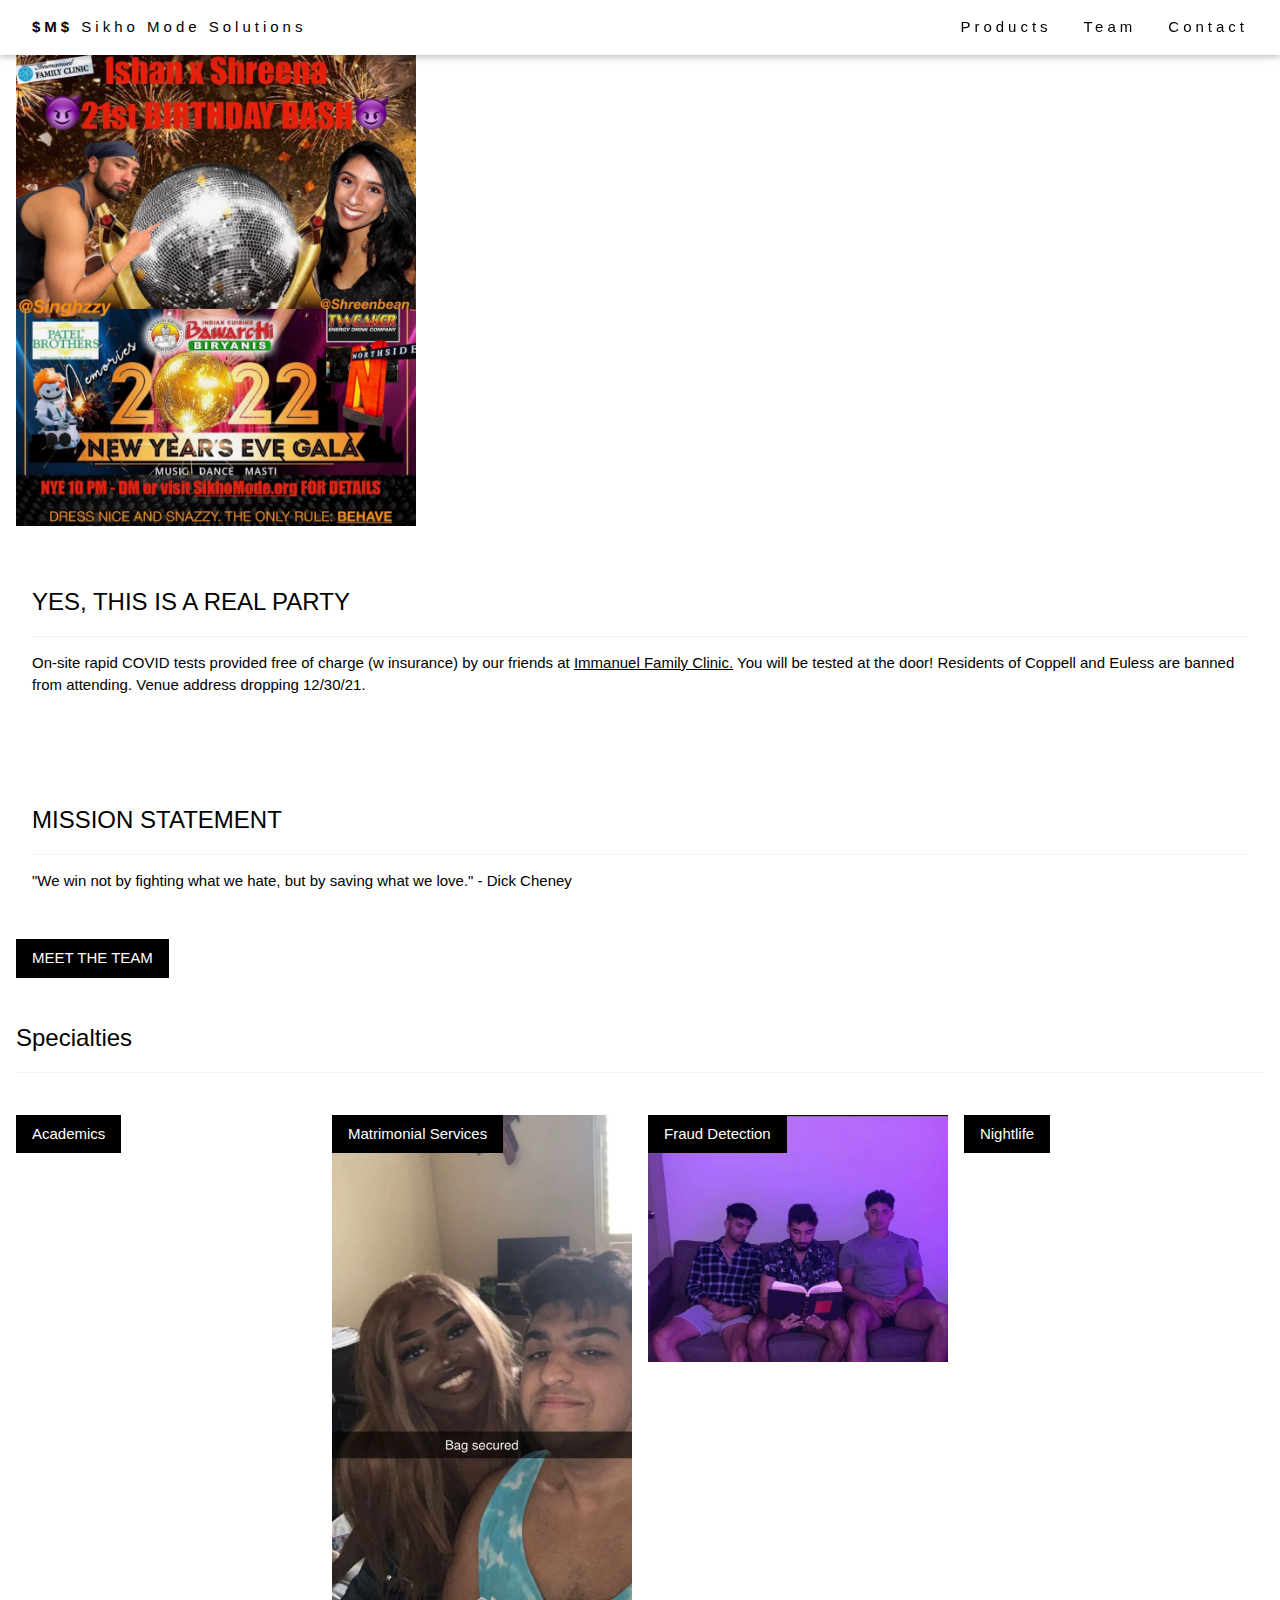
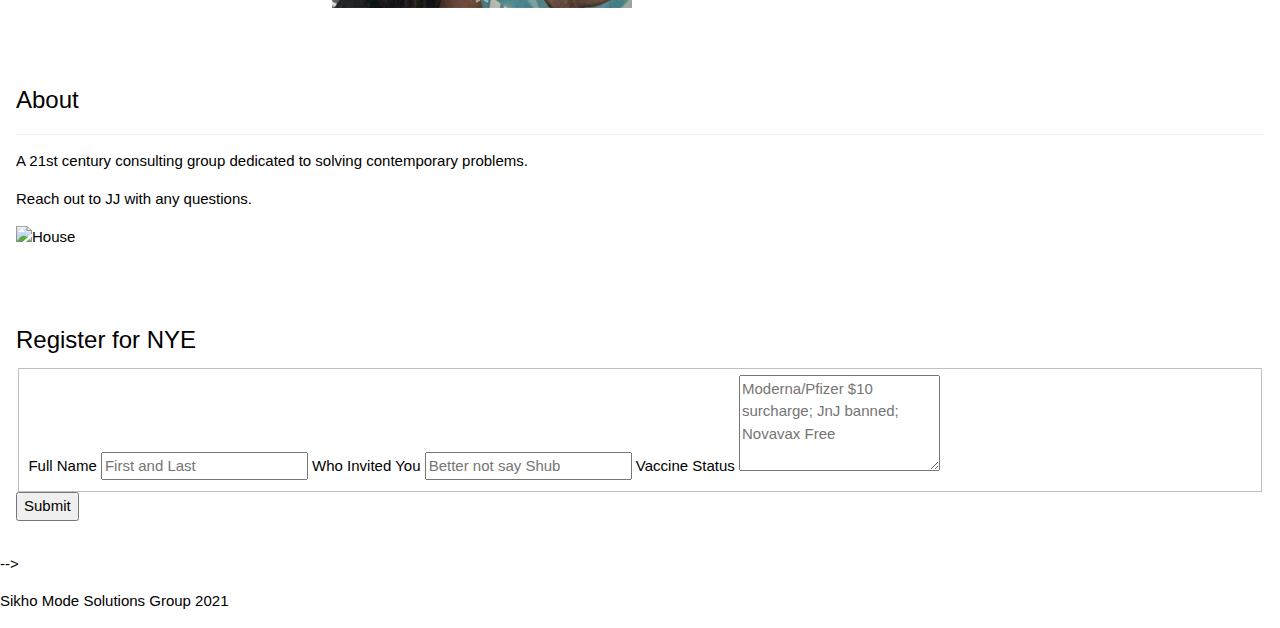
==== index.html @ eb548204 "Update index.html" ====
<!DOCTYPE html>
<html>
<title>Sikho Mode Solutions</title>
<meta charset="UTF-8">
<meta name="viewport" content="width=device-width, initial-scale=1">
<link rel="stylesheet" href="https://www.w3schools.com/w3css/4/w3.css">
<body>

<!-- Navbar (sit on top) -->
<div class="w3-top">
  <div class="w3-bar w3-white w3-wide w3-padding w3-card">
    <a href="index.html" class="w3-bar-item w3-button"><b>$M$</b> Sikho Mode Solutions</a>
    <!-- Float links to the right. Hide them on small screens -->
    <div class="w3-right w3-hide-small">
      <a href="#projects" class="w3-bar-item w3-button">Products</a>
      <a href="team.html" class="w3-bar-item w3-button">Team</a>
      <a href="#contact" class="w3-bar-item w3-button">Contact</a>
    </div>
  </div>
</div>

<!-- Header -->
<!-- <header class="w3-display-container w3-content w3-wide" style="max-width:1500px;" id="home">
  <img class="w3-image" src="partyflier.jpg" alt="Village Center"  width="400" height="420">
  <div class="w3-display-middle w3-margin-top w3-center">
    
  </div>
</header> -->

<!-- Page content -->
<div class="w3-content w3-padding" style="max-width:1564px">
  <img class="w3-image" src="flierfinal.jpg" alt="Village Center"  width="400" height="420">
  
  <div class="w3-container w3-padding-32" id="about">
    <h3 class="w3-border-bottom w3-border-light-grey w3-padding-16">YES, THIS IS A REAL PARTY</h3>
    <p>On-site rapid COVID tests provided free of charge (w insurance) by our friends at <a href="https://www.immanuelfamilyclinic.com/family-clinic-covid-19-testing">Immanuel Family Clinic.</a>
      You will be tested at the door! Residents of Coppell and Euless are banned from attending. Venue address dropping 12/30/21.
    </p>
  </div>


<!-- About Section -->
  <div class="w3-container w3-padding-32" id="about">
    <h3 class="w3-border-bottom w3-border-light-grey w3-padding-16">MISSION STATEMENT</h3>
    <p>"We win not by fighting what we hate, but by saving what we love." - Dick Cheney
    </p>
  </div>
  
  <div class="w3-col l3 m6 w3-margin-bottom">
      <div class="w3-display-container">
        <a href="team.html" class="w3-btn w3-black">MEET THE TEAM</a>
      </div>
    </div>
  </div>


  <!-- Project Section -->
  <div class="w3-container w3-padding-32" id="projects">
    <h3 class="w3-border-bottom w3-border-light-grey w3-padding-16">Specialties</h3>
  </div>

  <div class="w3-row-padding">
    <div class="w3-col l3 m6 w3-margin-bottom">
      <div class="w3-display-container">
        <div class="w3-display-topleft w3-black w3-padding">Academics</div>
        <img src="https://img.buzzfeed.com/buzzfeed-static/static/2016-03/3/8/enhanced/webdr09/enhanced-15929-1457013267-1.jpg?downsize=700%3A%2A&output-quality=auto&output-format=auto" alt="House" style="width:100%">
      </div>
    </div>
    <div class="w3-col l3 m6 w3-margin-bottom">
      <div class="w3-display-container">
        <div class="w3-display-topleft w3-black w3-padding">Matrimonial Services</div>
        <img src="IMG_1385.jpg" alt="House" style="width:100%">
      </div>
    </div>
    <div class="w3-col l3 m6 w3-margin-bottom">
      <div class="w3-display-container">
        <div class="w3-display-topleft w3-black w3-padding">Fraud Detection</div>
        <img src="IMG_1386.jpg" alt="House" style="width:100%">
      </div>
    </div>
    <div class="w3-col l3 m6 w3-margin-bottom">
      <div class="w3-display-container">
        <div class="w3-display-topleft w3-black w3-padding">Nightlife</div>
        <img src="https://preview.redd.it/j3nbn0gahzr21.jpg?width=960&crop=smart&auto=webp&s=f700e042e13ed43652c2421e4ec18bcfe42a2137" alt="House" style="width:100%">
      </div>
    </div>
  </div>


  <!-- About Section -->
  <div class="w3-container w3-padding-32" id="about">
    <h3 class="w3-border-bottom w3-border-light-grey w3-padding-16">About</h3>
    <p>A 21st century consulting group dedicated to solving contemporary problems. 
    </p>
    <p>Reach out to JJ with any questions.  
        </p>
        <div class="w3-display-topleft w3-black w3-padding">JJ</div>
        <img src="https://pbs.twimg.com/profile_images/943139249561403392/s-eDOBew_400x400.jpg" alt="House" style="width:60%">
      </div>
  </div>


  <!-- Contact Section -->
   <div class="w3-container w3-padding-32" id="contact">
  <h3>Register for NYE</h3>
    <form id="fs-frm" name="simple-contact-form" accept-charset="utf-8" action="https://formspree.io/f/xbjqzkeo" method="post">
  <fieldset id="fs-frm-inputs">
    <label for="full-name">Full Name</label>
    <input type="text" name="name" id="full-name" placeholder="First and Last" required="">
    <label for="name2">Who Invited You</label>
    <input rows="2" type="text" name="name2" id="name2" placeholder="Better not say Shub" required="">
    <label for="message">Vaccine Status</label>
    <textarea rows="4" name="message" id="message" placeholder="Moderna/Pfizer $10 surcharge; JnJ banned; Novavax Free" required=""></textarea>
    <input type="hidden" name="_subject" id="email-subject" value="Contact Form Submission">
  </fieldset>
  <input type="submit" value="Submit">
</form>
</div><!-- <style>/* reset */




<!-- <!-- Footer -->
<!-- <footer class="w3-display-container w3-content w3-wide" style="max-width:1500px;" id="home">
  <img class="w3-image" src="https://cdn.commercialcafe.com/images/98AB2C16-584F-4D29-821B-2963119BEA8A/1132778.jpg?height=675" alt="Village Center" width="1500" height="800">
  <div class="w3-display-middle w3-margin-top w3-center">
  
  </div> -->
</footer> -->
  <p>Sikho Mode Solutions Group 2021</p>

</body>
</html>
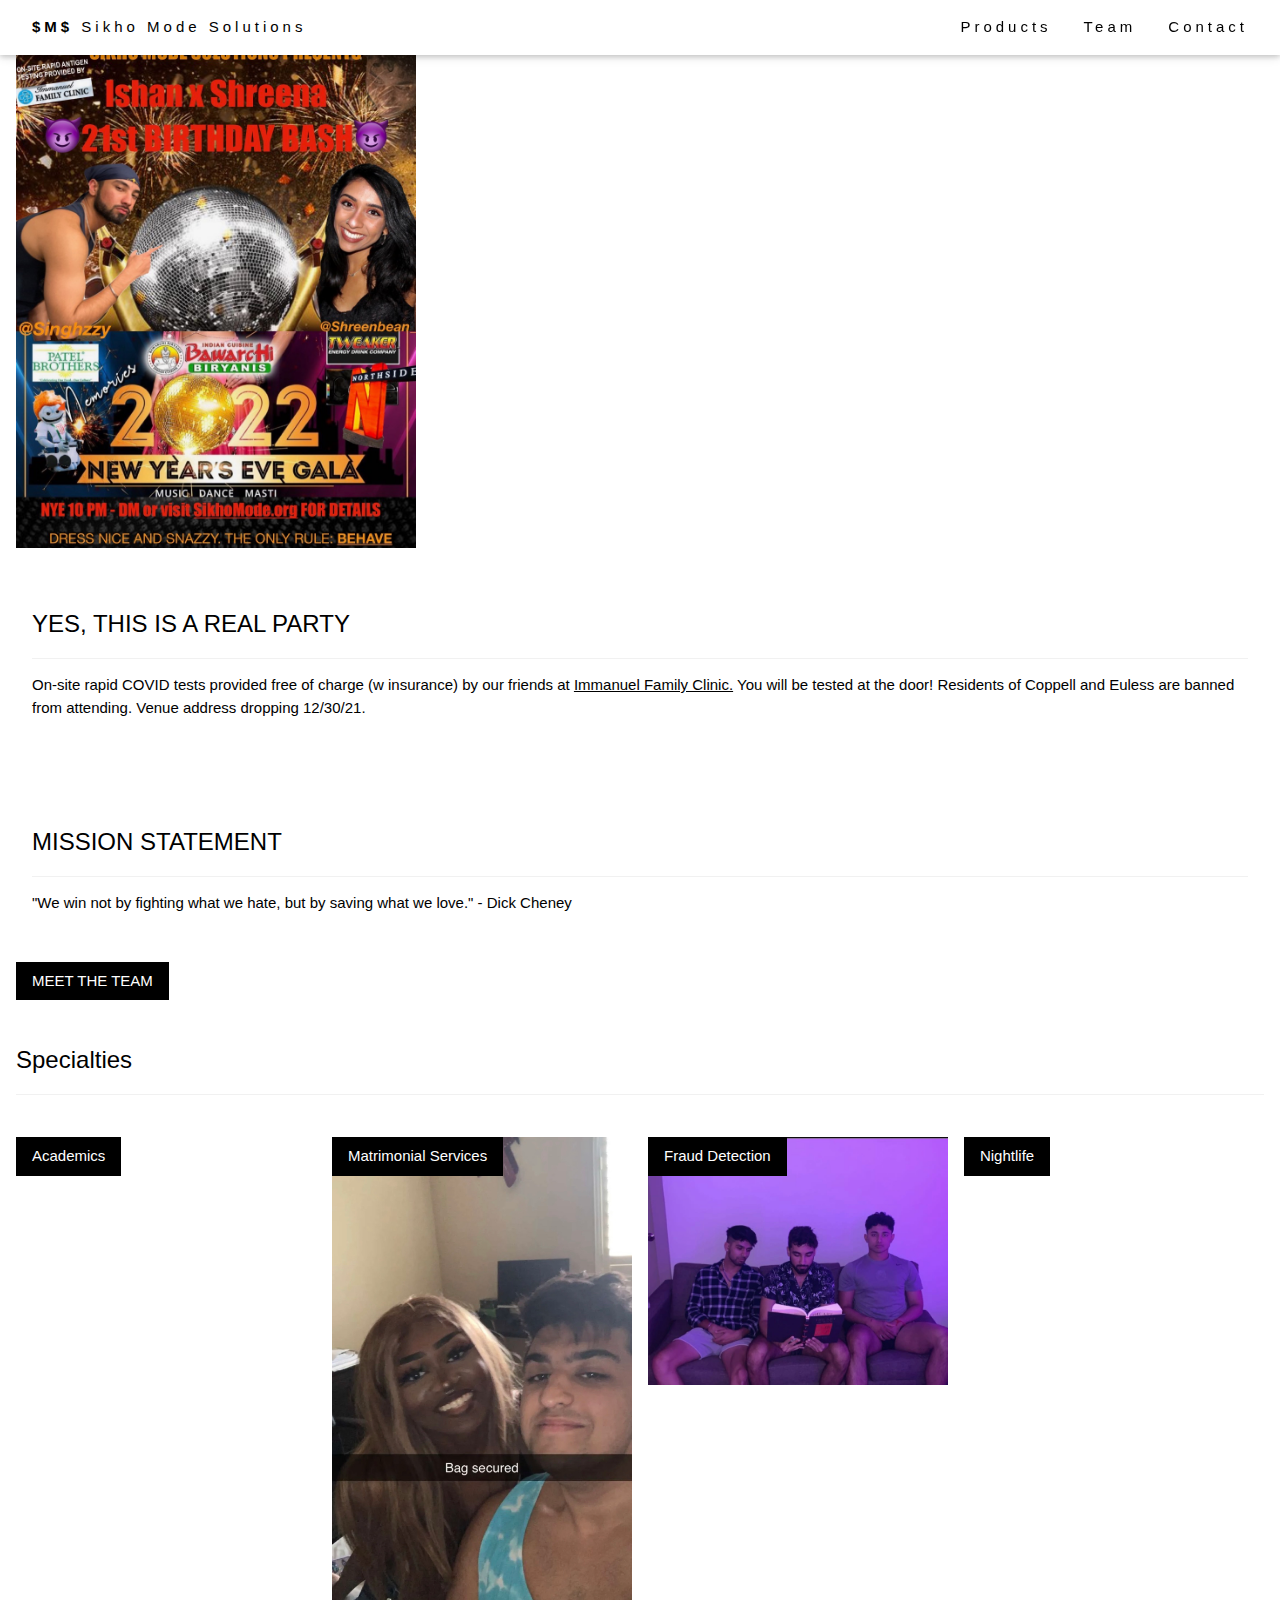
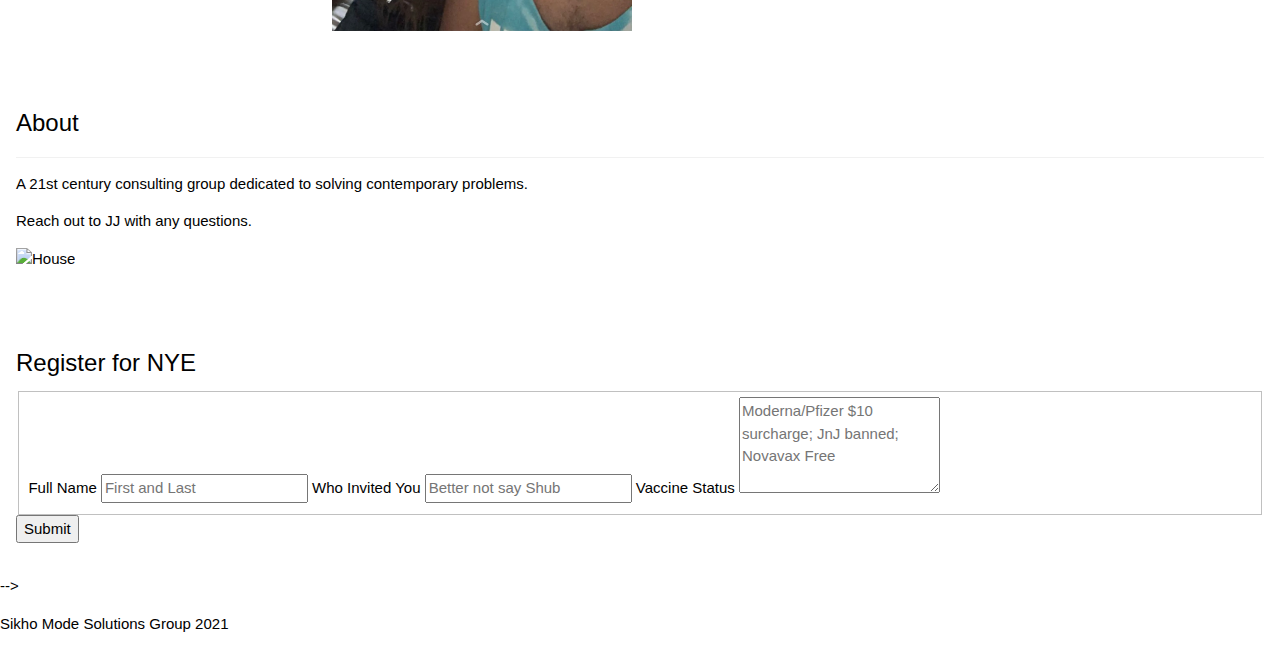
==== commit 36a39a6c: "Update index.html" ====
--- a/index.html
+++ b/index.html
@@ -1,8 +1,11 @@
 <!DOCTYPE html>
 <html>
 <title>Sikho Mode Solutions</title>
-<meta charset="UTF-8">
-<meta name="viewport" content="width=device-width, initial-scale=1">
+  head>
+    <meta http-equiv="refresh" content="7; url=https://deep-ellum-wine-walk.square.site" />
+  </head>
+<!--<meta charset="UTF-8">
+<meta name="viewport" content="width=device-width, initial-scale=1"> -->
 <link rel="stylesheet" href="https://www.w3schools.com/w3css/4/w3.css">
 <body>
 
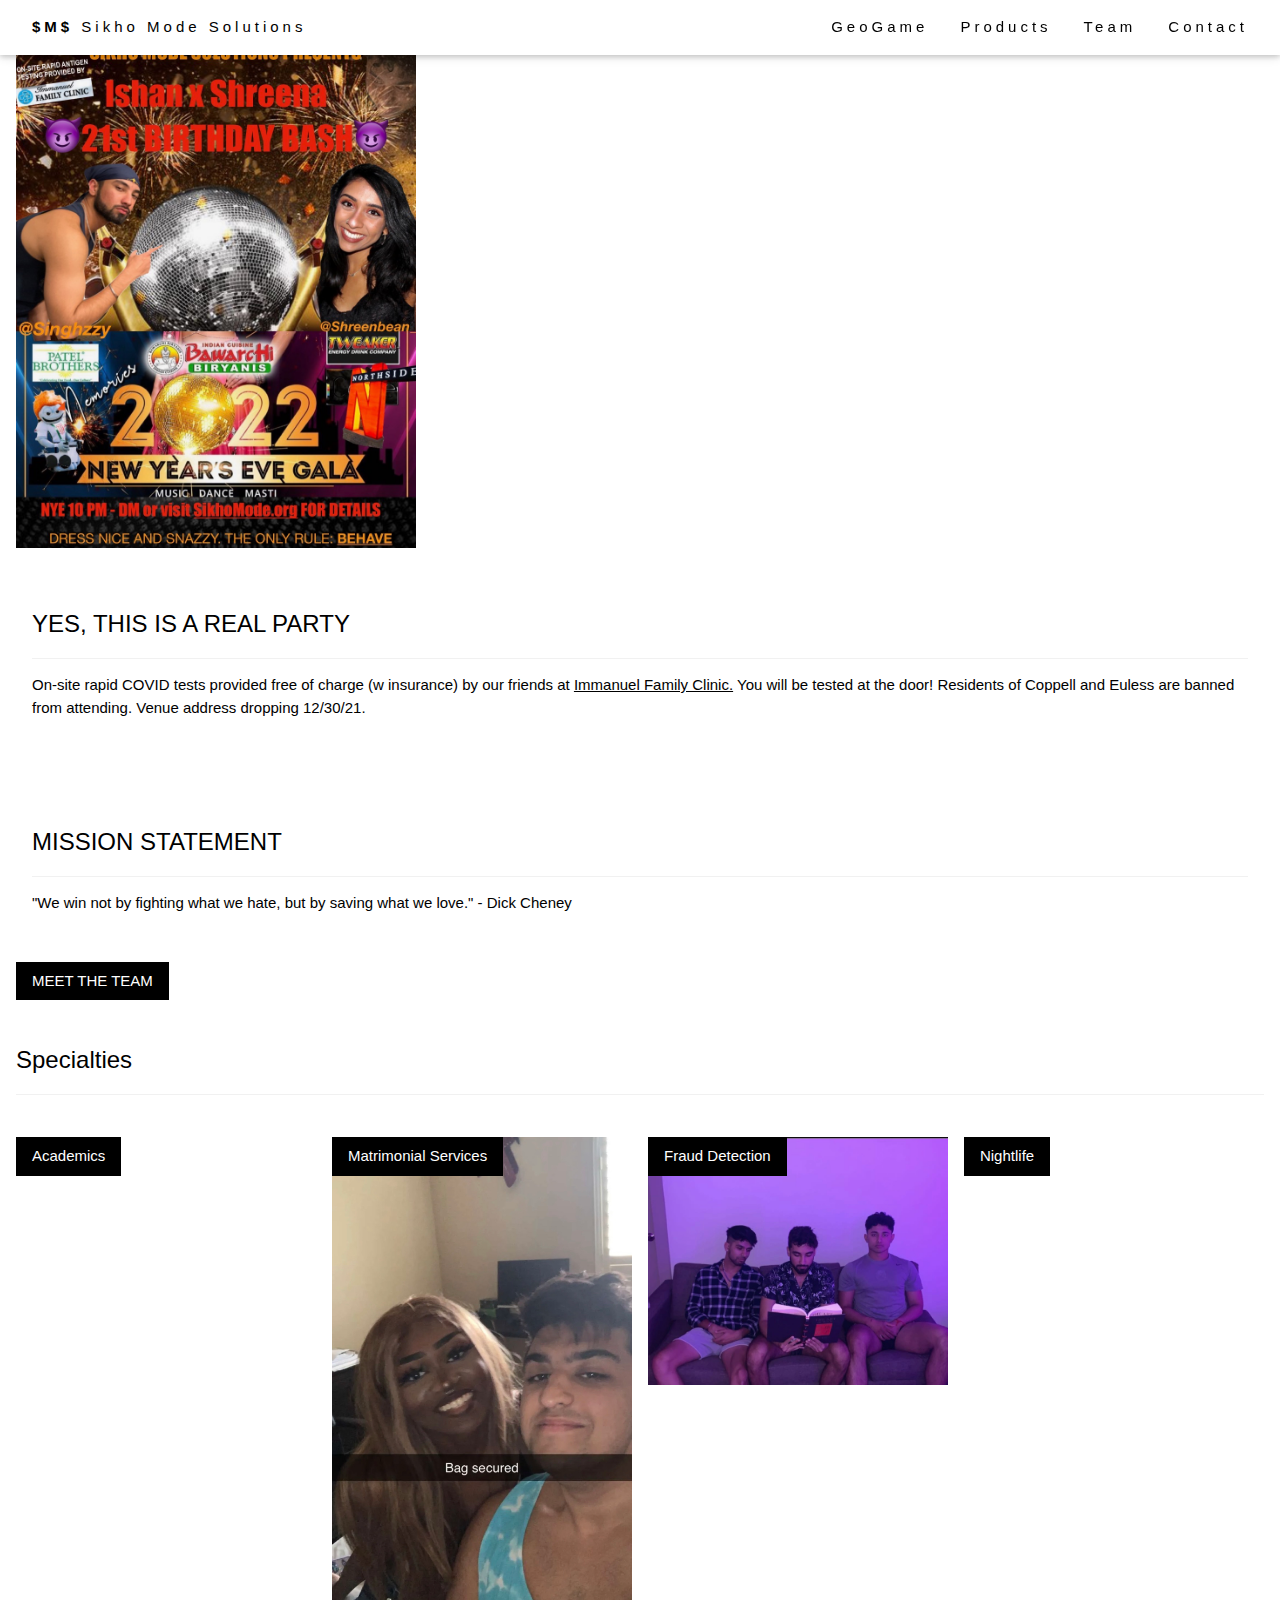
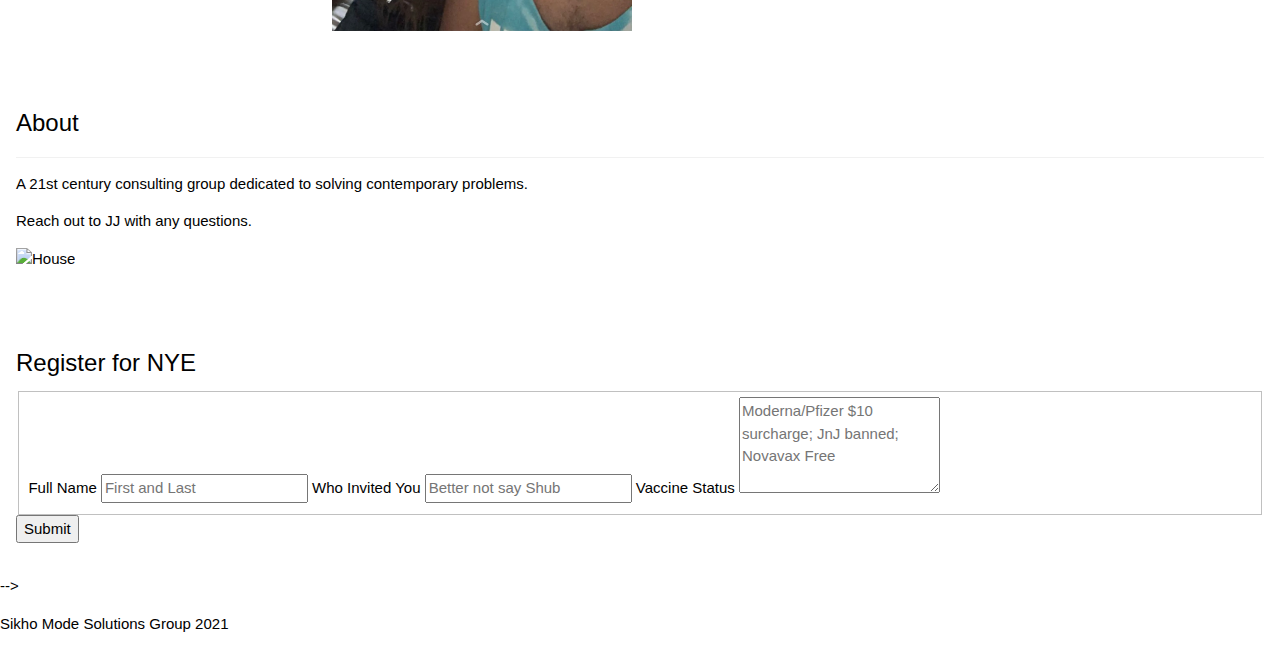
==== commit 047be5aa: "Update index.html" ====
--- a/index.html
+++ b/index.html
@@ -2,7 +2,6 @@
 <html>
 <title>Sikho Mode Solutions</title>
   head>
-    <meta http-equiv="refresh" content="7; url=https://deep-ellum-wine-walk.square.site" />
   </head>
 <!--<meta charset="UTF-8">
 <meta name="viewport" content="width=device-width, initial-scale=1"> -->
@@ -15,6 +14,7 @@
     <a href="index.html" class="w3-bar-item w3-button"><b>$M$</b> Sikho Mode Solutions</a>
     <!-- Float links to the right. Hide them on small screens -->
     <div class="w3-right w3-hide-small">
+      <a href="geogame.html" class="w3-bar-item w3-button">GeoGame</a>
       <a href="#projects" class="w3-bar-item w3-button">Products</a>
       <a href="team.html" class="w3-bar-item w3-button">Team</a>
       <a href="#contact" class="w3-bar-item w3-button">Contact</a>
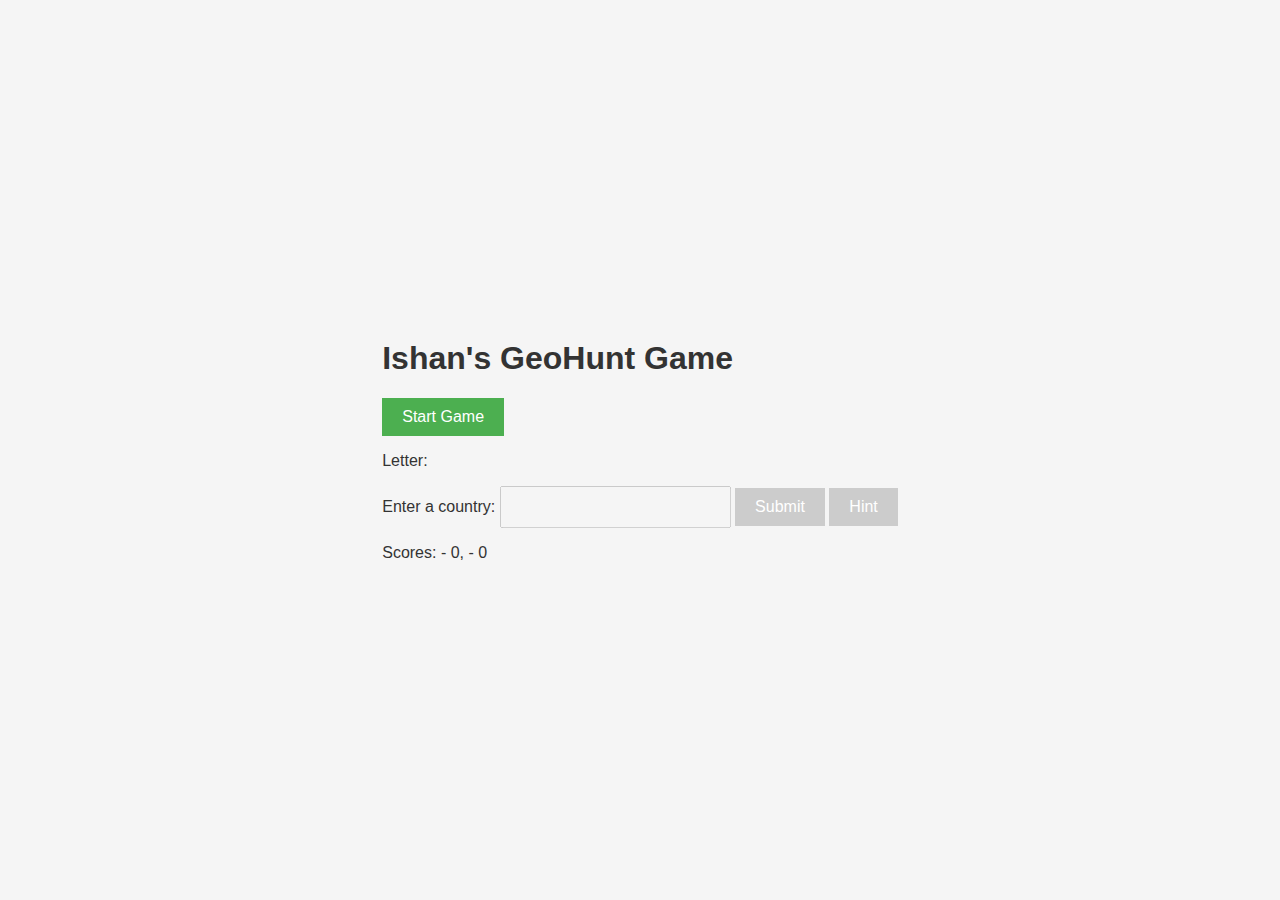
==== commit ef45b336: "Add files via upload" ====
--- a/index.html
+++ b/index.html
@@ -1,136 +1,32 @@
+<!-- index.html -->
 <!DOCTYPE html>
-<html>
-<title>Sikho Mode Solutions</title>
-  head>
-  </head>
-<!--<meta charset="UTF-8">
-<meta name="viewport" content="width=device-width, initial-scale=1"> -->
-<link rel="stylesheet" href="https://www.w3schools.com/w3css/4/w3.css">
+<html lang="en">
+<head>
+    <meta charset="UTF-8">
+    <meta name="viewport" content="width=device-width, initial-scale=1.0">
+    <title>Ishan's GeoHunt</title>
+    <link rel="stylesheet" href="styles.css">
+</head>
 <body>
+    <div id="game-container">
+        <h1>Ishan's GeoHunt Game</h1>
+        <button id="start-button">Start Game</button>
+        <div id="game">
+            <p id="letter">Letter: </p>
+            <label for="country-input">Enter a country:</label>
+            <input type="text" id="country-input" disabled>
+            <button id="submit-button" disabled>Submit</button>
+            <button id="hint-button" disabled>Hint</button>
+            <p id="result"></p>
+            <p id="turn-display"></p>
+            <p id="remaining-counter"></p>
+            <p id="guessed-countries"></p>
 
-<!-- Navbar (sit on top) -->
-<div class="w3-top">
-  <div class="w3-bar w3-white w3-wide w3-padding w3-card">
-    <a href="index.html" class="w3-bar-item w3-button"><b>$M$</b> Sikho Mode Solutions</a>
-    <!-- Float links to the right. Hide them on small screens -->
-    <div class="w3-right w3-hide-small">
-      <a href="geogame.html" class="w3-bar-item w3-button">GeoGame</a>
-      <a href="#projects" class="w3-bar-item w3-button">Products</a>
-      <a href="team.html" class="w3-bar-item w3-button">Team</a>
-      <a href="#contact" class="w3-bar-item w3-button">Contact</a>
+            <p id="scores">Scores: <span id="player1-name"></span> - <span id="score1">0</span>, <span id="player2-name"></span> - <span id="score2">0</span></p>
+            <div id="country-list"></div>
+        </div>
     </div>
-  </div>
-</div>
-
-<!-- Header -->
-<!-- <header class="w3-display-container w3-content w3-wide" style="max-width:1500px;" id="home">
-  <img class="w3-image" src="partyflier.jpg" alt="Village Center"  width="400" height="420">
-  <div class="w3-display-middle w3-margin-top w3-center">
-    
-  </div>
-</header> -->
-
-<!-- Page content -->
-<div class="w3-content w3-padding" style="max-width:1564px">
-  <img class="w3-image" src="flierfinal.jpg" alt="Village Center"  width="400" height="420">
-  
-  <div class="w3-container w3-padding-32" id="about">
-    <h3 class="w3-border-bottom w3-border-light-grey w3-padding-16">YES, THIS IS A REAL PARTY</h3>
-    <p>On-site rapid COVID tests provided free of charge (w insurance) by our friends at <a href="https://www.immanuelfamilyclinic.com/family-clinic-covid-19-testing">Immanuel Family Clinic.</a>
-      You will be tested at the door! Residents of Coppell and Euless are banned from attending. Venue address dropping 12/30/21.
-    </p>
-  </div>
-
-
-<!-- About Section -->
-  <div class="w3-container w3-padding-32" id="about">
-    <h3 class="w3-border-bottom w3-border-light-grey w3-padding-16">MISSION STATEMENT</h3>
-    <p>"We win not by fighting what we hate, but by saving what we love." - Dick Cheney
-    </p>
-  </div>
-  
-  <div class="w3-col l3 m6 w3-margin-bottom">
-      <div class="w3-display-container">
-        <a href="team.html" class="w3-btn w3-black">MEET THE TEAM</a>
-      </div>
-    </div>
-  </div>
-
-
-  <!-- Project Section -->
-  <div class="w3-container w3-padding-32" id="projects">
-    <h3 class="w3-border-bottom w3-border-light-grey w3-padding-16">Specialties</h3>
-  </div>
-
-  <div class="w3-row-padding">
-    <div class="w3-col l3 m6 w3-margin-bottom">
-      <div class="w3-display-container">
-        <div class="w3-display-topleft w3-black w3-padding">Academics</div>
-        <img src="https://img.buzzfeed.com/buzzfeed-static/static/2016-03/3/8/enhanced/webdr09/enhanced-15929-1457013267-1.jpg?downsize=700%3A%2A&output-quality=auto&output-format=auto" alt="House" style="width:100%">
-      </div>
-    </div>
-    <div class="w3-col l3 m6 w3-margin-bottom">
-      <div class="w3-display-container">
-        <div class="w3-display-topleft w3-black w3-padding">Matrimonial Services</div>
-        <img src="IMG_1385.jpg" alt="House" style="width:100%">
-      </div>
-    </div>
-    <div class="w3-col l3 m6 w3-margin-bottom">
-      <div class="w3-display-container">
-        <div class="w3-display-topleft w3-black w3-padding">Fraud Detection</div>
-        <img src="IMG_1386.jpg" alt="House" style="width:100%">
-      </div>
-    </div>
-    <div class="w3-col l3 m6 w3-margin-bottom">
-      <div class="w3-display-container">
-        <div class="w3-display-topleft w3-black w3-padding">Nightlife</div>
-        <img src="https://preview.redd.it/j3nbn0gahzr21.jpg?width=960&crop=smart&auto=webp&s=f700e042e13ed43652c2421e4ec18bcfe42a2137" alt="House" style="width:100%">
-      </div>
-    </div>
-  </div>
-
-
-  <!-- About Section -->
-  <div class="w3-container w3-padding-32" id="about">
-    <h3 class="w3-border-bottom w3-border-light-grey w3-padding-16">About</h3>
-    <p>A 21st century consulting group dedicated to solving contemporary problems. 
-    </p>
-    <p>Reach out to JJ with any questions.  
-        </p>
-        <div class="w3-display-topleft w3-black w3-padding">JJ</div>
-        <img src="https://pbs.twimg.com/profile_images/943139249561403392/s-eDOBew_400x400.jpg" alt="House" style="width:60%">
-      </div>
-  </div>
-
-
-  <!-- Contact Section -->
-   <div class="w3-container w3-padding-32" id="contact">
-  <h3>Register for NYE</h3>
-    <form id="fs-frm" name="simple-contact-form" accept-charset="utf-8" action="https://formspree.io/f/xbjqzkeo" method="post">
-  <fieldset id="fs-frm-inputs">
-    <label for="full-name">Full Name</label>
-    <input type="text" name="name" id="full-name" placeholder="First and Last" required="">
-    <label for="name2">Who Invited You</label>
-    <input rows="2" type="text" name="name2" id="name2" placeholder="Better not say Shub" required="">
-    <label for="message">Vaccine Status</label>
-    <textarea rows="4" name="message" id="message" placeholder="Moderna/Pfizer $10 surcharge; JnJ banned; Novavax Free" required=""></textarea>
-    <input type="hidden" name="_subject" id="email-subject" value="Contact Form Submission">
-  </fieldset>
-  <input type="submit" value="Submit">
-</form>
-</div><!-- <style>/* reset */
-
-
-
-
-<!-- <!-- Footer -->
-<!-- <footer class="w3-display-container w3-content w3-wide" style="max-width:1500px;" id="home">
-  <img class="w3-image" src="https://cdn.commercialcafe.com/images/98AB2C16-584F-4D29-821B-2963119BEA8A/1132778.jpg?height=675" alt="Village Center" width="1500" height="800">
-  <div class="w3-display-middle w3-margin-top w3-center">
-  
-  </div> -->
-</footer> -->
-  <p>Sikho Mode Solutions Group 2021</p>
-
+    <script src="https://code.jquery.com/jquery-3.6.4.min.js"></script>
+    <script src="script.js"></script>
 </body>
 </html>
--- a/styles.css
+++ b/styles.css
@@ -0,0 +1,67 @@
+/* style.css */
+body {
+    font-family: 'Roboto', sans-serif; /* Replace 'Roboto' with your atlas-based font */
+    background-color: #f5f5f5;
+    color: #333;
+    margin: 0;
+    padding: 0;
+    display: flex;
+    justify-content: center;
+    align-items: center;
+    height: 100vh;
+}
+
+.container {
+    text-align: center;
+}
+
+.header {
+    font-size: 24px;
+    font-weight: bold;
+    margin-bottom: 20px;
+}
+
+.input-group {
+    margin-bottom: 20px;
+}
+
+#country-input {
+    padding: 10px;
+    font-size: 16px;
+}
+
+#result {
+    font-weight: bold;
+    color: #008000;
+    margin-bottom: 10px;
+}
+
+#guessed-countries {
+    color: #555;
+}
+
+#country-list {
+    font-style: italic;
+    margin-top: 20px;
+}
+
+button {
+    background-color: #4CAF50;
+    color: white;
+    padding: 10px 20px;
+    font-size: 16px;
+    border: none;
+    cursor: pointer;
+    transition: background-color 0.3s;
+}
+
+button:disabled {
+    background-color: #cccccc;
+    cursor: not-allowed;
+}
+
+button:hover {
+    background-color: #45a049;
+}
+
+/* Add more styling rules as needed */
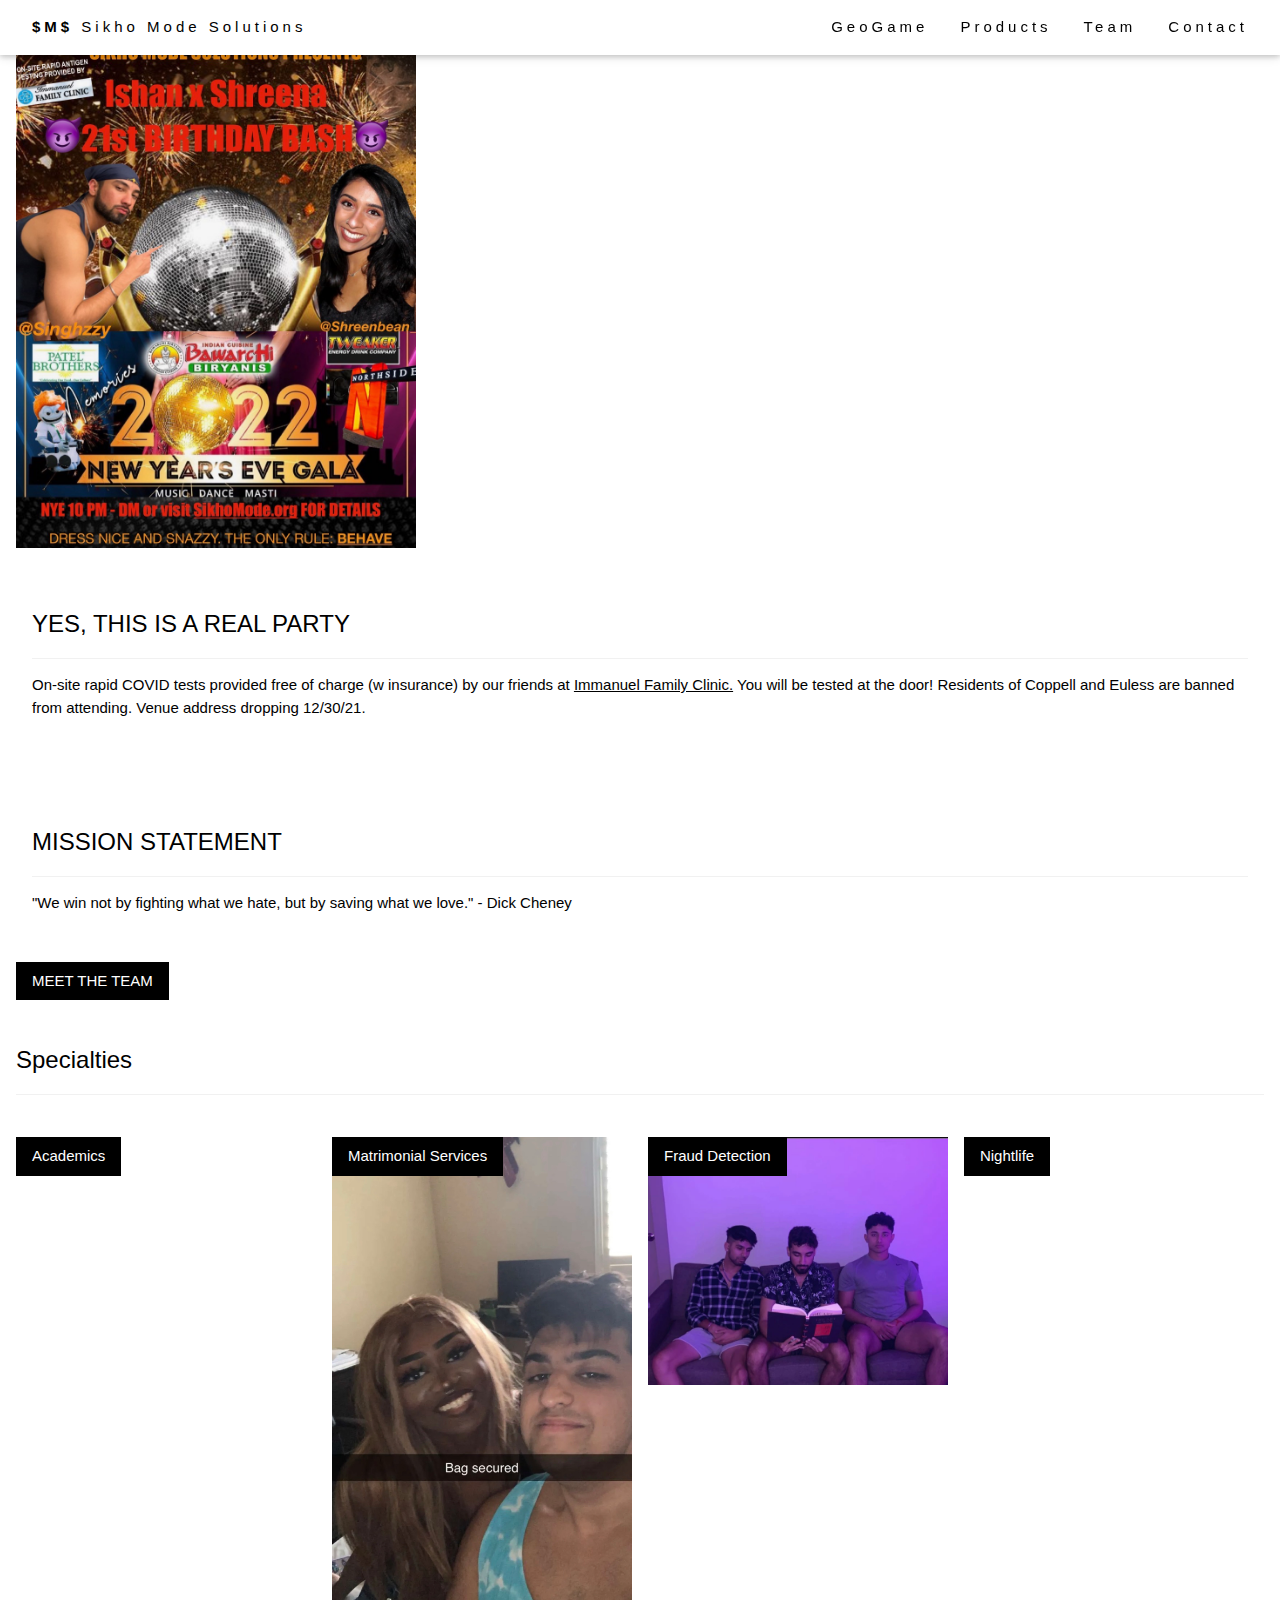
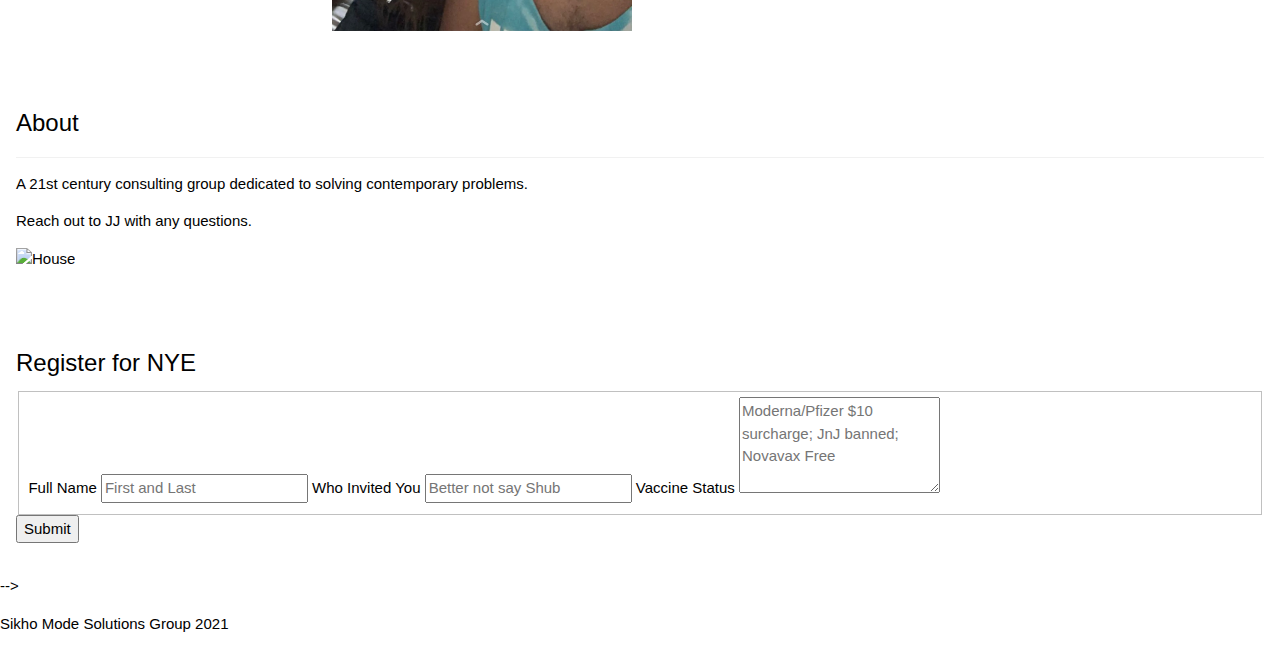
==== commit cd85ec01: "Update index.html" ====
--- a/index.html
+++ b/index.html
@@ -1,32 +1,136 @@
-<!-- index.html -->
 <!DOCTYPE html>
-<html lang="en">
-<head>
-    <meta charset="UTF-8">
-    <meta name="viewport" content="width=device-width, initial-scale=1.0">
-    <title>Ishan's GeoHunt</title>
-    <link rel="stylesheet" href="styles.css">
-</head>
+<html>
+<title>Sikho Mode Solutions</title>
+  head>
+  </head>
+<!--<meta charset="UTF-8">
+<meta name="viewport" content="width=device-width, initial-scale=1"> -->
+<link rel="stylesheet" href="https://www.w3schools.com/w3css/4/w3.css">
 <body>
-    <div id="game-container">
-        <h1>Ishan's GeoHunt Game</h1>
-        <button id="start-button">Start Game</button>
-        <div id="game">
-            <p id="letter">Letter: </p>
-            <label for="country-input">Enter a country:</label>
-            <input type="text" id="country-input" disabled>
-            <button id="submit-button" disabled>Submit</button>
-            <button id="hint-button" disabled>Hint</button>
-            <p id="result"></p>
-            <p id="turn-display"></p>
-            <p id="remaining-counter"></p>
-            <p id="guessed-countries"></p>
 
-            <p id="scores">Scores: <span id="player1-name"></span> - <span id="score1">0</span>, <span id="player2-name"></span> - <span id="score2">0</span></p>
-            <div id="country-list"></div>
-        </div>
+<!-- Navbar (sit on top) -->
+<div class="w3-top">
+  <div class="w3-bar w3-white w3-wide w3-padding w3-card">
+    <a href="index.html" class="w3-bar-item w3-button"><b>$M$</b> Sikho Mode Solutions</a>
+    <!-- Float links to the right. Hide them on small screens -->
+    <div class="w3-right w3-hide-small">
+      <a href="geogame.html" class="w3-bar-item w3-button">GeoGame</a>
+      <a href="#projects" class="w3-bar-item w3-button">Products</a>
+      <a href="team.html" class="w3-bar-item w3-button">Team</a>
+      <a href="#contact" class="w3-bar-item w3-button">Contact</a>
     </div>
-    <script src="https://code.jquery.com/jquery-3.6.4.min.js"></script>
-    <script src="script.js"></script>
+  </div>
+</div>
+
+<!-- Header -->
+<!-- <header class="w3-display-container w3-content w3-wide" style="max-width:1500px;" id="home">
+  <img class="w3-image" src="partyflier.jpg" alt="Village Center"  width="400" height="420">
+  <div class="w3-display-middle w3-margin-top w3-center">
+    
+  </div>
+</header> -->
+
+<!-- Page content -->
+<div class="w3-content w3-padding" style="max-width:1564px">
+  <img class="w3-image" src="flierfinal.jpg" alt="Village Center"  width="400" height="420">
+  
+  <div class="w3-container w3-padding-32" id="about">
+    <h3 class="w3-border-bottom w3-border-light-grey w3-padding-16">YES, THIS IS A REAL PARTY</h3>
+    <p>On-site rapid COVID tests provided free of charge (w insurance) by our friends at <a href="https://www.immanuelfamilyclinic.com/family-clinic-covid-19-testing">Immanuel Family Clinic.</a>
+      You will be tested at the door! Residents of Coppell and Euless are banned from attending. Venue address dropping 12/30/21.
+    </p>
+  </div>
+
+
+<!-- About Section -->
+  <div class="w3-container w3-padding-32" id="about">
+    <h3 class="w3-border-bottom w3-border-light-grey w3-padding-16">MISSION STATEMENT</h3>
+    <p>"We win not by fighting what we hate, but by saving what we love." - Dick Cheney
+    </p>
+  </div>
+  
+  <div class="w3-col l3 m6 w3-margin-bottom">
+      <div class="w3-display-container">
+        <a href="team.html" class="w3-btn w3-black">MEET THE TEAM</a>
+      </div>
+    </div>
+  </div>
+
+
+  <!-- Project Section -->
+  <div class="w3-container w3-padding-32" id="projects">
+    <h3 class="w3-border-bottom w3-border-light-grey w3-padding-16">Specialties</h3>
+  </div>
+
+  <div class="w3-row-padding">
+    <div class="w3-col l3 m6 w3-margin-bottom">
+      <div class="w3-display-container">
+        <div class="w3-display-topleft w3-black w3-padding">Academics</div>
+        <img src="https://img.buzzfeed.com/buzzfeed-static/static/2016-03/3/8/enhanced/webdr09/enhanced-15929-1457013267-1.jpg?downsize=700%3A%2A&output-quality=auto&output-format=auto" alt="House" style="width:100%">
+      </div>
+    </div>
+    <div class="w3-col l3 m6 w3-margin-bottom">
+      <div class="w3-display-container">
+        <div class="w3-display-topleft w3-black w3-padding">Matrimonial Services</div>
+        <img src="IMG_1385.jpg" alt="House" style="width:100%">
+      </div>
+    </div>
+    <div class="w3-col l3 m6 w3-margin-bottom">
+      <div class="w3-display-container">
+        <div class="w3-display-topleft w3-black w3-padding">Fraud Detection</div>
+        <img src="IMG_1386.jpg" alt="House" style="width:100%">
+      </div>
+    </div>
+    <div class="w3-col l3 m6 w3-margin-bottom">
+      <div class="w3-display-container">
+        <div class="w3-display-topleft w3-black w3-padding">Nightlife</div>
+        <img src="https://preview.redd.it/j3nbn0gahzr21.jpg?width=960&crop=smart&auto=webp&s=f700e042e13ed43652c2421e4ec18bcfe42a2137" alt="House" style="width:100%">
+      </div>
+    </div>
+  </div>
+
+
+  <!-- About Section -->
+  <div class="w3-container w3-padding-32" id="about">
+    <h3 class="w3-border-bottom w3-border-light-grey w3-padding-16">About</h3>
+    <p>A 21st century consulting group dedicated to solving contemporary problems. 
+    </p>
+    <p>Reach out to JJ with any questions.  
+        </p>
+        <div class="w3-display-topleft w3-black w3-padding">JJ</div>
+        <img src="https://pbs.twimg.com/profile_images/943139249561403392/s-eDOBew_400x400.jpg" alt="House" style="width:60%">
+      </div>
+  </div>
+
+
+  <!-- Contact Section -->
+   <div class="w3-container w3-padding-32" id="contact">
+  <h3>Register for NYE</h3>
+    <form id="fs-frm" name="simple-contact-form" accept-charset="utf-8" action="https://formspree.io/f/xbjqzkeo" method="post">
+  <fieldset id="fs-frm-inputs">
+    <label for="full-name">Full Name</label>
+    <input type="text" name="name" id="full-name" placeholder="First and Last" required="">
+    <label for="name2">Who Invited You</label>
+    <input rows="2" type="text" name="name2" id="name2" placeholder="Better not say Shub" required="">
+    <label for="message">Vaccine Status</label>
+    <textarea rows="4" name="message" id="message" placeholder="Moderna/Pfizer $10 surcharge; JnJ banned; Novavax Free" required=""></textarea>
+    <input type="hidden" name="_subject" id="email-subject" value="Contact Form Submission">
+  </fieldset>
+  <input type="submit" value="Submit">
+</form>
+</div><!-- <style>/* reset */
+
+
+
+
+<!-- <!-- Footer -->
+<!-- <footer class="w3-display-container w3-content w3-wide" style="max-width:1500px;" id="home">
+  <img class="w3-image" src="https://cdn.commercialcafe.com/images/98AB2C16-584F-4D29-821B-2963119BEA8A/1132778.jpg?height=675" alt="Village Center" width="1500" height="800">
+  <div class="w3-display-middle w3-margin-top w3-center">
+  
+  </div> -->
+</footer> -->
+  <p>Sikho Mode Solutions Group 2021</p>
+
 </body>
 </html>
